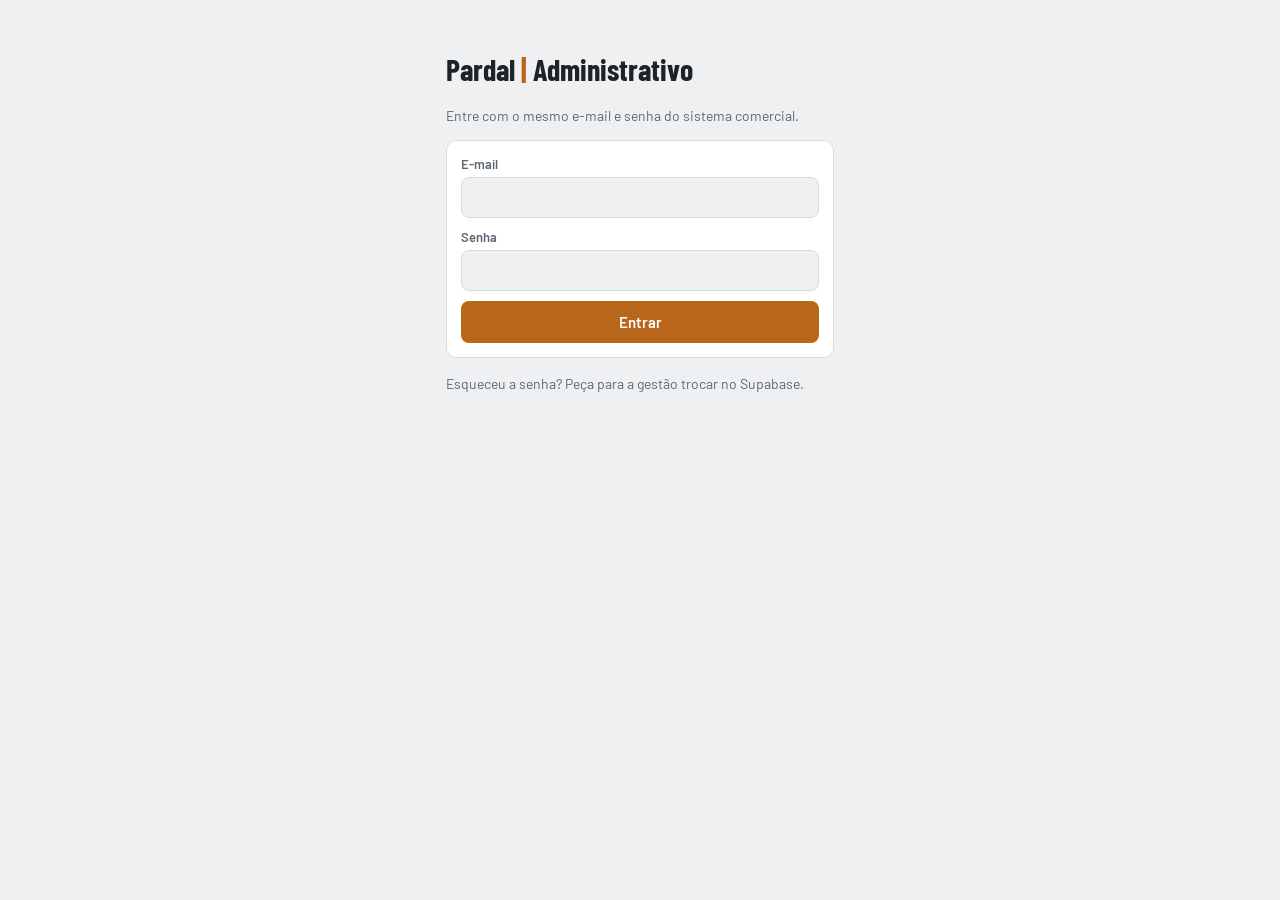
==== index.html @ dc708e0e "Add files via upload" ====
<!doctype html>
<html lang="pt-BR">
<head>
<meta charset="utf-8">
<meta name="viewport" content="width=device-width, initial-scale=1, viewport-fit=cover">
<meta name="theme-color" content="#22303c">
<title>Pardal | Administrativo</title>
<link rel="preconnect" href="https://fonts.googleapis.com">
<link rel="stylesheet" href="https://fonts.googleapis.com/css2?family=Barlow:wght@400;500;600;700&family=Barlow+Condensed:wght@600;700&display=swap">
<script src="./config.js"></script>
  <script type="module" crossorigin src="./index-BlwTa1eA.js"></script>
  <link rel="stylesheet" crossorigin href="./index-DKzhNEOh.css">
</head>
<body>
<div id="root"></div>
</body>
</html>
---- index-DKzhNEOh.css ----
:root{--bg:#eef0f2;--card:#ffffff;--fg:#1d2329;--muted:#5d6873;--line:#d7dce1;--accent:#b8661a;--accent-fg:#ffffff;--accent-soft:#f6e7d6;--ok:#2e7d4f;--ok-soft:#dff1e6;--warn:#a45a00;--warn-soft:#fdebd2;--bad:#b3261e;--bad-soft:#fbe0de;--info:#2f5f8a;--info-soft:#dfeaf5;--urg-bg:#b3261e;--urg-fg:#ffffff;--paper:#ffffff;--ink:#1d2329;--ink-2:#5d6873;--rule:#c9ced4;--head:#22303c;--head-fg:#f3f5f7;--f-display:"Barlow Condensed","Arial Narrow",Arial,sans-serif;--f-body:"Barlow",system-ui,-apple-system,"Segoe UI",Roboto,sans-serif}@media (prefers-color-scheme: dark){:root:not([data-theme=light]){--bg:#14191e;--card:#1d242b;--fg:#e8ecef;--muted:#9aa6b1;--line:#2f3942;--accent:#e08a3a;--accent-fg:#1a1208;--accent-soft:#3a2a1a;--ok:#6cc893;--ok-soft:#1d3426;--warn:#f0a94f;--warn-soft:#3b2b16;--bad:#f08c84;--bad-soft:#3d1f1d;--info:#8bb8e2;--info-soft:#1c2b3a;--urg-bg:#c9372c;--urg-fg:#ffffff;--head:#0f1418;--head-fg:#e8ecef;color-scheme:dark}}:root[data-theme=dark]{--bg:#14191e;--card:#1d242b;--fg:#e8ecef;--muted:#9aa6b1;--line:#2f3942;--accent:#e08a3a;--accent-fg:#1a1208;--accent-soft:#3a2a1a;--ok:#6cc893;--ok-soft:#1d3426;--warn:#f0a94f;--warn-soft:#3b2b16;--bad:#f08c84;--bad-soft:#3d1f1d;--info:#8bb8e2;--info-soft:#1c2b3a;--urg-bg:#c9372c;--urg-fg:#ffffff;--head:#0f1418;--head-fg:#e8ecef;color-scheme:dark}*{box-sizing:border-box}body{background:var(--bg);color:var(--fg);font-family:var(--f-body);font-size:16px;line-height:1.4}body:before{content:"";position:fixed;inset:0 0 auto;height:env(safe-area-inset-top,0px);z-index:10;background:var(--head)}.app{max-width:520px;margin:0 auto;min-height:100vh;display:flex;flex-direction:column}header{position:sticky;top:env(safe-area-inset-top,0px);z-index:5;background:var(--head);color:var(--head-fg);padding-left:max(16px,env(safe-area-inset-left,0px));padding-right:max(16px,env(safe-area-inset-right,0px));padding-block:10px 12px}.brand{display:flex;justify-content:space-between;align-items:center;gap:8px}.brand h1{font-family:var(--f-display);font-size:22px;margin:0;letter-spacing:.02em;text-wrap:balance}.brand h1 span{color:var(--accent)}.role{display:flex;background:#ffffff1a;border-radius:8px;padding:3px}.role button{border:0;background:none;color:var(--head-fg);font:600 13px var(--f-body);padding:6px 10px;border-radius:6px;cursor:pointer}.role button.on{background:var(--accent);color:var(--accent-fg)}.clock{display:flex;align-items:center;gap:6px;margin-top:8px;font-size:13px;opacity:.95;flex-wrap:wrap}.clock b{font-variant-numeric:tabular-nums;font-size:15px}.clock button{border:1px solid rgba(255,255,255,.3);background:none;color:var(--head-fg);border-radius:6px;padding:3px 8px;font:600 13px var(--f-body);cursor:pointer}.demo{background:var(--info-soft);color:var(--info);font-size:13px;padding:8px max(16px,env(safe-area-inset-right,0px)) 8px max(16px,env(safe-area-inset-left,0px))}main{flex:1;padding-left:max(16px,env(safe-area-inset-left,0px));padding-right:max(16px,env(safe-area-inset-right,0px));padding-block:14px 96px;display:flex;flex-direction:column;gap:14px}h2{font-family:var(--f-display);font-size:24px;margin:0;text-wrap:balance}h3{font-size:15px;margin:0;text-transform:uppercase;letter-spacing:.06em;color:var(--muted)}.sub{color:var(--muted);font-size:14px;margin:2px 0 0}.progress{height:8px;background:var(--line);border-radius:4px;overflow:hidden}.progress i{display:block;height:100%;background:var(--ok)}.list{display:flex;flex-direction:column;background:var(--card);border:1px solid var(--line);border-radius:10px;overflow:hidden}.task{display:grid;grid-template-columns:52px 1fr auto;gap:10px;align-items:center;padding:12px;border-top:1px solid var(--line);cursor:pointer;background:none;border-left:0;border-right:0;border-bottom:0;text-align:left;color:inherit;font:inherit;width:100%}.task:first-child{border-top:0}.task:focus-visible,button:focus-visible,input:focus-visible,select:focus-visible{outline:2px solid var(--accent);outline-offset:2px}.task .h{font-variant-numeric:tabular-nums;font-weight:700;font-size:15px}.task .t{font-weight:600;min-width:0}.task .d{font-size:13px;color:var(--muted);margin-top:2px}.task.agora{background:var(--accent-soft)}.pill{font-size:12px;font-weight:700;padding:4px 8px;border-radius:20px;white-space:nowrap}.p-ok{background:var(--ok-soft);color:var(--ok)}.p-late{background:var(--warn-soft);color:var(--warn)}.p-bad{background:var(--bad-soft);color:var(--bad)}.p-now{background:var(--accent);color:var(--accent-fg)}.p-wait{background:var(--line);color:var(--muted)}.stats{display:grid;grid-template-columns:repeat(2,1fr);gap:10px}.stat{background:var(--card);border:1px solid var(--line);border-radius:10px;padding:12px}.stat b{display:block;font-family:var(--f-display);font-size:32px;font-variant-numeric:tabular-nums;line-height:1}.stat span{font-size:13px;color:var(--muted)}.btn{border:0;border-radius:8px;padding:12px 14px;font:600 15px var(--f-body);cursor:pointer;background:var(--accent);color:var(--accent-fg)}.btn.sec{background:var(--card);color:var(--fg);border:1px solid var(--line)}.btn.bad{background:var(--bad-soft);color:var(--bad)}.btn.small{padding:7px 10px;font-size:13px}.row{display:flex;gap:8px;flex-wrap:wrap}.row>*{flex:1 1 auto}.card{background:var(--card);border:1px solid var(--line);border-radius:10px;padding:14px;display:flex;flex-direction:column;gap:10px}label{font-size:13px;font-weight:600;color:var(--muted);display:flex;flex-direction:column;gap:4px}input,select,textarea{font:16px var(--f-body);padding:10px;border:1px solid var(--line);border-radius:8px;background:var(--bg);color:var(--fg);width:100%;min-width:0}.days{display:flex;gap:6px;flex-wrap:wrap}.days button{width:40px;height:40px;border-radius:50%;border:1px solid var(--line);background:var(--bg);color:var(--fg);font:700 14px var(--f-body);cursor:pointer}.days button.on{background:var(--accent);color:var(--accent-fg);border-color:var(--accent)}.switch{display:flex;align-items:center;gap:10px;font-size:15px;color:var(--fg);font-weight:500;flex-direction:row}.switch input{width:22px;height:22px}.item{display:grid;grid-template-columns:auto 1fr auto;gap:10px;align-items:center;padding:10px 0;border-top:1px solid var(--line)}.item:first-child{border-top:0}.item input[type=checkbox]{width:24px;height:24px}.item .n{font-weight:600}.item .m{font-size:13px;color:var(--muted)}.item.done .n{text-decoration:line-through;color:var(--muted)}.x{border:0;background:none;color:var(--muted);font-size:20px;cursor:pointer;padding:4px 8px}nav{position:fixed;bottom:0;left:0;right:0;background:var(--card);border-top:1px solid var(--line);display:flex;justify-content:center;padding-bottom:env(safe-area-inset-bottom,0px);padding-left:env(safe-area-inset-left,0px);padding-right:env(safe-area-inset-right,0px);z-index:5}nav .in{display:flex;max-width:520px;width:100%}nav button{flex:1;min-width:0;border:0;background:none;color:var(--muted);font:600 12px var(--f-body);padding:10px 2px 12px;cursor:pointer;border-top:3px solid transparent}nav button.on{color:var(--accent);border-top-color:var(--accent)}nav svg{display:block;margin:0 auto 3px;width:22px;height:22px}.sheet-bg{position:fixed;top:0;right:0;bottom:0;left:0;background:#00000073;z-index:20;display:flex;align-items:flex-end;justify-content:center}.sheet{background:var(--bg);width:100%;max-width:520px;max-height:88vh;overflow:auto;border-radius:16px 16px 0 0;padding-left:max(16px,env(safe-area-inset-left,0px));padding-right:max(16px,env(safe-area-inset-right,0px));padding-block:16px calc(20px + env(safe-area-inset-bottom,0px));display:flex;flex-direction:column;gap:12px}.sheet .top{display:flex;justify-content:space-between;align-items:flex-start;gap:8px}.soon{display:grid;grid-template-columns:1fr auto;gap:8px;align-items:center;padding:12px;border-top:1px solid var(--line)}.soon:first-child{border-top:0}.soon .m{font-size:13px;color:var(--muted)}.hist{display:grid;grid-template-columns:1fr auto auto auto;gap:6px 12px;font-size:14px;font-variant-numeric:tabular-nums;align-items:center}.hist .hd{font-size:12px;color:var(--muted);font-weight:700;text-transform:uppercase;letter-spacing:.05em}.empty{color:var(--muted);font-size:14px;padding:12px;text-align:center}.toast{position:fixed;left:50%;transform:translate(-50%);bottom:calc(84px + env(safe-area-inset-bottom,0px));background:var(--head);color:var(--head-fg);padding:10px 16px;border-radius:8px;font-size:14px;z-index:30}.brand{flex-wrap:wrap}.urg-b{display:flex;gap:12px;align-items:center;justify-content:space-between;background:var(--urg-bg);color:var(--urg-fg);border-radius:10px;padding:12px 14px}.urg-b>div{min-width:0}.urg-b small{opacity:.9}.urg-b .btn{background:var(--urg-fg);color:var(--urg-bg);flex:none}.badge{display:inline-block;background:var(--urg-bg);color:var(--urg-fg);border-radius:10px;font-size:11px;padding:0 6px;margin-left:4px;font-variant-numeric:tabular-nums}.peds{display:flex;flex-direction:column;gap:8px}.ped{background:var(--card);border:1px solid var(--line);border-radius:10px;padding:12px;display:flex;flex-direction:column;gap:6px}.ped.u{border:2px solid var(--bad)}.ped-h{display:flex;justify-content:space-between;gap:8px;align-items:flex-start}.ped .m,.switch .m{font-size:13px;color:var(--muted);font-weight:400}.lbl{font-size:13px;font-weight:600;color:var(--muted)}.chips{display:flex;gap:8px;flex-wrap:wrap;margin-top:6px}.chips button{border:1px solid var(--line);background:var(--bg);color:var(--fg);border-radius:20px;padding:8px 14px;font:600 14px var(--f-body);cursor:pointer}.chips button.on{background:var(--accent);color:var(--accent-fg);border-color:var(--accent)}.steps{display:flex;gap:4px;list-style:none;padding:0;margin:0;flex-wrap:wrap}.steps li{flex:1 1 70px;font-size:12px;padding:6px;border-radius:6px;background:var(--line);color:var(--muted);text-align:center;font-variant-numeric:tabular-nums}.steps li.on{background:var(--ok-soft);color:var(--ok);font-weight:700}.msg{white-space:pre-wrap;background:var(--bg);border:1px solid var(--line);border-radius:8px;padding:10px;font-size:14px}a.btn{display:inline-flex;align-items:center;justify-content:center;text-decoration:none}.lnk{background:none;border:0;padding:0;color:inherit;font:inherit;text-align:left;cursor:pointer;text-decoration:underline;text-decoration-color:var(--line);text-underline-offset:3px}.conf{background:var(--accent-soft);border-radius:8px;padding:10px;display:flex;flex-direction:column;gap:8px}.arte-row{display:flex;gap:12px;align-items:center;flex-wrap:wrap}.arte-row img{width:96px;height:96px;border-radius:8px;object-fit:cover}.arte-big{width:100%;max-width:360px;border-radius:10px;align-self:center}.go{width:100%;background:none;border:0;border-top:1px solid var(--line);text-align:left;color:inherit;font:inherit;cursor:pointer}.list .go:first-child{border-top:0}.rg{display:grid;grid-template-columns:repeat(auto-fit,minmax(140px,1fr));gap:8px}.res{border:0}.res.ok{background:var(--ok-soft);color:var(--ok)}.res.dif{background:var(--warn-soft);color:var(--warn)}.thumb{width:44px;height:56px;border:1px solid var(--line);border-radius:6px;background:var(--bg);padding:0;overflow:hidden;font:10px var(--f-body);color:var(--muted);cursor:pointer}.thumb img{width:100%;height:100%;object-fit:cover;display:block}details summary{cursor:pointer;color:var(--accent);font-weight:600;font-size:14px;padding:4px 0}.recibo{background:var(--card);border:1px solid var(--line);border-radius:4px;padding:20px;display:flex;flex-direction:column;gap:12px}.rc-h{display:flex;justify-content:space-between;align-items:baseline;gap:8px;flex-wrap:wrap}.rc-h b{font-family:var(--f-display);font-size:26px;letter-spacing:.08em}.rc-h span{font-family:var(--f-display);font-size:22px;border:1px solid var(--fg);padding:2px 10px;font-variant-numeric:tabular-nums}.rc-t{font-size:12px;font-weight:700;letter-spacing:.08em;color:var(--muted)}.recibo p{margin:0;line-height:1.6}.rc-ass{margin:36px auto 0;width:80%;border-top:1px solid var(--fg);text-align:center;padding-top:6px;font-size:14px}.cred{font-weight:700;padding:8px 10px;border-radius:8px}.cred.ok{background:var(--ok-soft);color:var(--ok)}.cred.no{background:var(--bad-soft);color:var(--bad)}.calc{font-size:14px;color:var(--ok);font-weight:600}.btn.ok{background:var(--ok);color:var(--card)}.a4{background:var(--paper);color:var(--ink);border:1px solid var(--line);box-shadow:0 2px 10px #00000026;padding:22px 20px;display:flex;flex-direction:column;gap:12px;font-size:12px;overflow-x:auto}.a4 .fotos{display:grid;grid-template-columns:repeat(auto-fill,minmax(110px,1fr));gap:8px}.a4 .fotos figure{margin:0;font-size:10px;color:var(--ink-2)}.a4 .ass{display:grid;grid-template-columns:1fr 1fr;gap:24px;margin-top:28px}@media (prefers-reduced-motion:no-preference){.urg-b{animation:pulse .8s ease-in-out infinite alternate}@keyframes pulse{to{filter:brightness(1.3)}}}@media (prefers-reduced-motion:no-preference){.sheet{animation:up .18s ease-out}@keyframes up{0%{transform:translateY(30px);opacity:.6}}}.who{display:flex;align-items:center;gap:8px;font-size:13px;flex-wrap:wrap}.who button{border:1px solid rgba(255,255,255,.3);background:none;color:var(--head-fg);border-radius:6px;padding:4px 10px;font:600 13px var(--f-body);cursor:pointer}.login{max-width:420px;margin:0 auto;padding-block:40px;padding-left:max(16px,env(safe-area-inset-left,0px));padding-right:max(16px,env(safe-area-inset-right,0px));display:flex;flex-direction:column;gap:14px}.login h1{font-family:var(--f-display);font-size:30px;margin:0}.login h1 span{color:var(--accent)}.btn:disabled{opacity:.55;cursor:default}textarea{font:16px var(--f-body);padding:10px;border:1px solid var(--line);border-radius:8px;background:var(--bg);color:var(--fg);width:100%;min-width:0}.sound{background:var(--info-soft);color:var(--info);border:0;border-radius:10px;padding:10px 12px;text-align:left;font:500 14px var(--f-body);cursor:pointer}:root{--fase-lem:#2f6db5;--fase-lem-s:#e1ecf8;--fase-c1:#9a7b00;--fase-c1-s:#fbf3cf;--fase-c2:#c46a00;--fase-c2-s:#fde8cf;--fase-c3:#c2410c;--fase-c3-s:#fbdccb;--fase-prot:#b3261e;--fase-prot-s:#f9d9d6;--fase-neg:#6d4bb5;--fase-neg-s:#ebe3f8;--fase-ok:#2e7d4f;--fase-ok-s:#dff1e6;--fase-neu:#5d6873;--fase-neu-s:#e6e9ec}@media (prefers-color-scheme: dark){:root:not([data-theme=light]){--fase-lem:#8cb8ec;--fase-lem-s:#1b2a3c;--fase-c1:#e8cf5e;--fase-c1-s:#332c12;--fase-c2:#f3a54d;--fase-c2-s:#3a2814;--fase-c3:#f08a5d;--fase-c3-s:#3d2115;--fase-prot:#f08c84;--fase-prot-s:#3d1f1d;--fase-neg:#b9a1ee;--fase-neg-s:#2a2240;--fase-ok:#6cc893;--fase-ok-s:#1d3426;--fase-neu:#9aa6b1;--fase-neu-s:#262e36}}:root[data-theme=dark]{--fase-lem:#8cb8ec;--fase-lem-s:#1b2a3c;--fase-c1:#e8cf5e;--fase-c1-s:#332c12;--fase-c2:#f3a54d;--fase-c2-s:#3a2814;--fase-c3:#f08a5d;--fase-c3-s:#3d2115;--fase-prot:#f08c84;--fase-prot-s:#3d1f1d;--fase-neg:#b9a1ee;--fase-neg-s:#2a2240;--fase-ok:#6cc893;--fase-ok-s:#1d3426;--fase-neu:#9aa6b1;--fase-neu-s:#262e36}.pill.fz-lem{background:var(--fase-lem-s);color:var(--fase-lem)}.ped.fz-lem,.task.fz-lem{border-left:6px solid var(--fase-lem)}.pill.fz-c1{background:var(--fase-c1-s);color:var(--fase-c1)}.ped.fz-c1,.task.fz-c1{border-left:6px solid var(--fase-c1)}.pill.fz-c2{background:var(--fase-c2-s);color:var(--fase-c2)}.ped.fz-c2,.task.fz-c2{border-left:6px solid var(--fase-c2)}.pill.fz-c3{background:var(--fase-c3-s);color:var(--fase-c3)}.ped.fz-c3,.task.fz-c3{border-left:6px solid var(--fase-c3)}.pill.fz-prot{background:var(--fase-prot-s);color:var(--fase-prot)}.ped.fz-prot,.task.fz-prot{border-left:6px solid var(--fase-prot)}.pill.fz-neg{background:var(--fase-neg-s);color:var(--fase-neg)}.ped.fz-neg,.task.fz-neg{border-left:6px solid var(--fase-neg)}.pill.fz-ok{background:var(--fase-ok-s);color:var(--fase-ok)}.ped.fz-ok,.task.fz-ok{border-left:6px solid var(--fase-ok)}.pill.fz-neu{background:var(--fase-neu-s);color:var(--fase-neu)}.ped.fz-neu,.task.fz-neu{border-left:6px solid var(--fase-neu)}.legenda{display:flex;flex-wrap:wrap;gap:6px}.legenda .pill{font-size:11px;padding:3px 8px}:root{--paper:#ffffff;--ink:#1d2329;--ink-2:#5d6873;--rule:#c9ced4}.rel-bg{position:fixed;top:0;right:0;bottom:0;left:0;z-index:40;background:var(--bg);overflow:auto;padding:max(12px,env(safe-area-inset-top,0px)) max(12px,env(safe-area-inset-right,0px)) 40px max(12px,env(safe-area-inset-left,0px))}.rel-barra{max-width:820px;margin:0 auto 12px;display:flex;flex-direction:column;gap:8px;background:var(--card);border:1px solid var(--line);border-radius:10px;padding:12px}.print-area{max-width:820px;margin:0 auto}.a4{background:var(--paper);color:var(--ink);border:1px solid var(--line);box-shadow:0 2px 10px #00000026;padding:22px 20px;display:flex;flex-direction:column;gap:12px;font-size:12px;overflow-x:auto;margin-bottom:16px}.a4 .rh{display:flex;justify-content:space-between;align-items:flex-end;gap:10px;border-bottom:2px solid var(--ink);padding-bottom:8px;flex-wrap:wrap}.a4 .rh b{font-family:var(--f-display);font-size:20px;letter-spacing:.04em}.a4 .rh span{color:var(--ink-2);font-size:11px;text-align:right}.a4 h4{margin:0;font-size:15px}.a4 table{border-collapse:collapse;width:100%;font-variant-numeric:tabular-nums}.a4 th,.a4 td{border-bottom:1px solid var(--rule);padding:5px 4px;text-align:left;white-space:nowrap}.a4 th{font-size:10px;text-transform:uppercase;letter-spacing:.05em;color:var(--ink-2)}.a4 td.r,.a4 th.r{text-align:right}.a4 tfoot td{font-weight:700;border-top:2px solid var(--ink);border-bottom:0}.a4 .rs{display:grid;grid-template-columns:repeat(auto-fit,minmax(120px,1fr));gap:8px}.a4 .rs div{border:1px solid var(--rule);padding:6px 8px}.a4 .rs small{display:block;color:var(--ink-2);font-size:10px}.a4 .rs b{font-size:14px}.a4 .rf{color:var(--ink-2);font-size:10px;border-top:1px solid var(--rule);padding-top:6px}.a4 .fotos{display:grid;grid-template-columns:repeat(auto-fill,minmax(150px,1fr));gap:8px}.a4 .fotos figure{margin:0;font-size:10px;color:var(--ink-2);break-inside:avoid}.a4 .fotos img{width:100%;border:1px solid var(--rule)}.a4 .ass{display:grid;grid-template-columns:1fr 1fr;gap:24px;margin-top:36px}.a4 .ass div{border-top:1px solid var(--ink);text-align:center;padding-top:4px;font-size:11px}.recibo-p{font-size:14px;line-height:1.7}.recibo-h{display:flex;justify-content:space-between;align-items:baseline;flex-wrap:wrap;gap:8px}.recibo-h b{font-family:var(--f-display);font-size:26px;letter-spacing:.08em}.recibo-h span{font-family:var(--f-display);font-size:22px;border:1px solid var(--ink);padding:2px 10px}.tbl{overflow-x:auto;background:var(--card);border:1px solid var(--line);border-radius:10px}.tbl table{border-collapse:collapse;width:100%;font-size:13px;font-variant-numeric:tabular-nums}.tbl th,.tbl td{padding:8px;border-top:1px solid var(--line);text-align:left;white-space:nowrap}.tbl th{border-top:0;font-size:11px;text-transform:uppercase;letter-spacing:.05em;color:var(--muted)}.fchk{display:grid;grid-template-columns:repeat(auto-fill,minmax(150px,1fr));gap:6px}.fchk label{flex-direction:row;align-items:center;gap:8px;color:var(--fg);font-weight:500;font-size:14px}.fchk input{width:20px;height:20px}@media print{@page{size:A4;margin:12mm}body.imprimindo{background:#fff}body.imprimindo .app,body.imprimindo nav,body.imprimindo .no-print,body.imprimindo .toast{display:none!important}body.imprimindo .rel-bg{position:static;padding:0;background:#fff;overflow:visible}.a4{box-shadow:none;border:0;padding:0;margin:0 0 8mm;color:#000;background:#fff;overflow:visible}.a4.quebra{page-break-after:always}}:root{--cat-geral:#5d6873;--cat-fin:#2e7d4f;--cat-cob:#c46a00;--cat-fis:#2f6db5;--cat-eq:#6d4bb5;--cat-pes:#c2185b;--cat-pes-s:#fbe3ee}@media (prefers-color-scheme: dark){:root:not([data-theme=light]){--cat-geral:#9aa6b1;--cat-fin:#6cc893;--cat-cob:#f3a54d;--cat-fis:#8cb8ec;--cat-eq:#b9a1ee;--cat-pes:#f48fb1;--cat-pes-s:#3a1f2b }}:root[data-theme=dark]{--cat-geral:#9aa6b1;--cat-fin:#6cc893;--cat-cob:#f3a54d;--cat-fis:#8cb8ec;--cat-eq:#b9a1ee;--cat-pes:#f48fb1;--cat-pes-s:#3a1f2b }.task.cat-geral{box-shadow:inset 6px 0 0 var(--cat-geral)}.task.cat-financeiro{box-shadow:inset 6px 0 0 var(--cat-fin)}.task.cat-cobranca{box-shadow:inset 6px 0 0 var(--cat-cob)}.task.cat-fiscal{box-shadow:inset 6px 0 0 var(--cat-fis)}.task.cat-equipe{box-shadow:inset 6px 0 0 var(--cat-eq)}.task.cat-pessoal{box-shadow:inset 6px 0 0 var(--cat-pes);background:var(--cat-pes-s)}.task[class*=cat-]{padding-left:18px}.cat-tag{display:inline-block;font-size:11px;font-weight:700;letter-spacing:.02em}.cat-tag.cat-geral{color:var(--cat-geral)}.cat-tag.cat-financeiro{color:var(--cat-fin)}.cat-tag.cat-cobranca{color:var(--cat-cob)}.cat-tag.cat-fiscal{color:var(--cat-fis)}.cat-tag.cat-equipe{color:var(--cat-eq)}.cat-tag.cat-pessoal{color:var(--cat-pes)}.leg-cat{display:flex;flex-wrap:wrap;gap:10px;font-size:12px}.leg-cat span{display:inline-flex;align-items:center;gap:5px}.leg-cat i{width:10px;height:10px;border-radius:3px;display:inline-block}.cal{display:grid;grid-template-columns:repeat(7,minmax(0,1fr));gap:3px}.cal .hd{font-size:11px;font-weight:700;color:var(--muted);text-align:center;padding:4px 0;text-transform:uppercase}.cal .dia{background:var(--card);border:1px solid var(--line);border-radius:6px;min-height:64px;padding:3px;display:flex;flex-direction:column;gap:2px;text-align:left;font:inherit;color:inherit;cursor:pointer;min-width:0;overflow:hidden}.cal .dia.fora{opacity:.35;cursor:default}.cal .dia.hoje{outline:2px solid var(--accent);outline-offset:-1px}.cal .dia b{font-size:12px;font-variant-numeric:tabular-nums}.cal .ev{font-size:10px;line-height:1.25;border-radius:3px;padding:1px 3px;white-space:nowrap;overflow:hidden;text-overflow:ellipsis;font-weight:600}.ev.e-sab{background:var(--ok-soft);color:var(--ok)}.ev.e-folga{background:var(--info-soft);color:var(--info)}.ev.e-pend{background:var(--warn-soft);color:var(--warn);border:1px dashed var(--warn)}.ev.e-med{background:var(--bad-soft);color:var(--bad)}.ev.e-falta{background:var(--bad);color:var(--card)}.ev.e-esc{background:var(--accent-soft);color:var(--accent)}.cal .mais{font-size:10px;color:var(--muted)}@media (min-width:700px){.cal .dia{min-height:96px}.cal .ev{font-size:11px}}.atest{display:flex;justify-content:space-between;align-items:center;gap:10px;padding:8px 0;border-top:1px solid var(--line)}.atest:first-of-type{border-top:0}
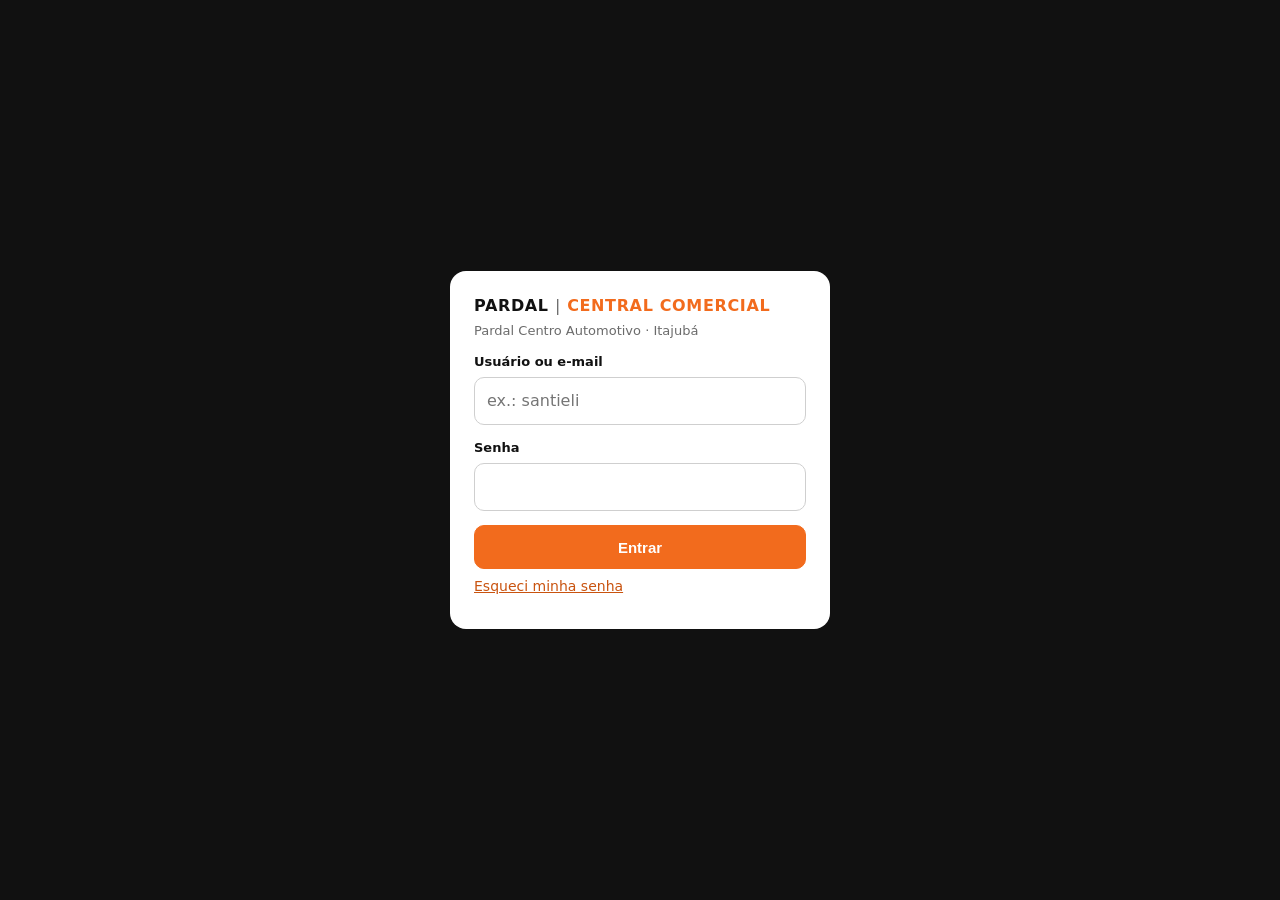
==== commit fdfc3a70: "Add files via upload" ====
--- a/index.html
+++ b/index.html
@@ -1,17 +1,17 @@
 <!doctype html>
 <html lang="pt-BR">
-<head>
-<meta charset="utf-8">
-<meta name="viewport" content="width=device-width, initial-scale=1, viewport-fit=cover">
-<meta name="theme-color" content="#22303c">
-<title>Pardal | Administrativo</title>
-<link rel="preconnect" href="https://fonts.googleapis.com">
-<link rel="stylesheet" href="https://fonts.googleapis.com/css2?family=Barlow:wght@400;500;600;700&family=Barlow+Condensed:wght@600;700&display=swap">
-<script src="./config.js"></script>
-  <script type="module" crossorigin src="./index-BlwTa1eA.js"></script>
-  <link rel="stylesheet" crossorigin href="./index-DKzhNEOh.css">
-</head>
-<body>
-<div id="root"></div>
-</body>
+  <head>
+    <meta charset="UTF-8" />
+    <meta name="viewport" content="width=device-width, initial-scale=1, viewport-fit=cover" />
+    <meta name="theme-color" content="#111111" />
+    <meta name="apple-mobile-web-app-capable" content="yes" />
+    <meta name="apple-mobile-web-app-title" content="Pardal" />
+    <meta name="robots" content="noindex, nofollow" />
+    <title>Pardal | Central Comercial</title>
+    <script type="module" crossorigin src="/index-DRaumdiI.js"></script>
+    <link rel="stylesheet" crossorigin href="/index-CIQeA9qI.css">
+  </head>
+  <body>
+    <div id="root"></div>
+  </body>
 </html>
--- a/index-CIQeA9qI.css
+++ b/index-CIQeA9qI.css
@@ -0,0 +1 @@
+:root{--preto: #111111;--branco: #ffffff;--laranja: #f26b1d;--laranja-escuro: #c9530f;--laranja-claro: #fdeee4;--cinza: #6b6b6b;--cinza-claro: #f3f3f3;--borda: #e3e3e3;--verde: #1d8a4c;--verde-claro: #e2f4ea;--vermelho: #d0312d;--vermelho-claro: #fbe4e3;--raio: 12px}*{box-sizing:border-box}html,body{margin:0}body{font-family:system-ui,-apple-system,Segoe UI,Roboto,Arial,sans-serif;background:var(--cinza-claro);color:var(--preto);font-size:15px;line-height:1.4;-webkit-text-size-adjust:100%;-webkit-tap-highlight-color:transparent}a{color:inherit}h1.pagina{font-size:22px;margin:4px 0 14px}h2.secao{font-size:13px;text-transform:uppercase;letter-spacing:.05em;color:var(--cinza);margin:22px 0 8px;display:flex;align-items:center;gap:8px}.app{min-height:100vh;padding-bottom:calc(68px + env(safe-area-inset-bottom))}.topo{position:sticky;top:0;z-index:20;background:var(--preto);color:var(--branco);display:flex;justify-content:space-between;align-items:center;gap:8px;padding:calc(10px + env(safe-area-inset-top)) 16px 10px}.marca{font-weight:800;letter-spacing:.04em;font-size:14px;white-space:nowrap}.marca span{color:var(--cinza);font-weight:400}.marca b{color:var(--laranja)}.usuario{display:flex;align-items:center;gap:10px;min-width:0}.usuario .nome{font-size:12px;color:#bbb;overflow:hidden;text-overflow:ellipsis;white-space:nowrap}.sair{background:none;border:1px solid #444;color:#fff;border-radius:8px;padding:6px 10px;font-size:13px}.menu{position:fixed;left:0;right:0;bottom:0;z-index:20;display:flex;background:var(--branco);border-top:1px solid var(--borda);padding-bottom:env(safe-area-inset-bottom)}.menu a{flex:1;min-width:0;display:flex;flex-direction:column;align-items:center;gap:2px;padding:8px 2px;font-size:10.5px;color:var(--cinza);text-decoration:none}.menu a span{overflow:hidden;text-overflow:ellipsis;white-space:nowrap;max-width:100%}.menu a.ativo{color:var(--laranja);font-weight:700}.conteudo{padding:16px;max-width:1180px;margin:0 auto}@media (max-width: 380px){.marca b{display:none}}@media (min-width: 900px){.app{padding-bottom:0;padding-left:210px}.topo{padding-left:226px;margin-left:-210px}.menu{top:0;bottom:0;right:auto;width:210px;flex-direction:column;border-top:0;border-right:1px solid var(--borda);padding-top:70px}.menu a{flex:none;flex-direction:row;gap:12px;padding:12px 20px;font-size:15px}.conteudo{padding:24px}}.card{background:var(--branco);border:1px solid var(--borda);border-radius:var(--raio);padding:14px;margin-bottom:10px}.card.clicavel{cursor:pointer}.card.urgente{border-left:4px solid var(--vermelho)}.card.atrasado{border-left:4px solid var(--laranja)}.card.ok{border-left:4px solid var(--verde)}.linha{display:flex;justify-content:space-between;align-items:flex-start;gap:10px}.linha>:first-child{min-width:0}.titulo{font-weight:700;font-size:16px;overflow-wrap:anywhere}.sub{color:var(--cinza);font-size:13px;overflow-wrap:anywhere}.valor{font-weight:800;font-size:17px;white-space:nowrap}.meta{display:flex;flex-wrap:wrap;gap:6px 12px;margin-top:6px;font-size:13px;color:#444}.desc{margin:8px 0 0;font-size:14px;white-space:pre-wrap;overflow-wrap:anywhere}.acoes{display:flex;flex-wrap:wrap;gap:8px;margin-top:12px}.grade2{display:grid;gap:10px}@media (min-width: 760px){.grade2{grid-template-columns:1fr 1fr}}.cols{display:grid;gap:16px}@media (min-width: 1000px){.cols{grid-template-columns:1fr 1fr}}.btn{min-height:44px;padding:0 16px;border-radius:10px;border:1px solid var(--preto);background:var(--branco);color:var(--preto);font-size:15px;font-weight:600;cursor:pointer;display:inline-flex;align-items:center;justify-content:center;gap:6px;text-decoration:none}.btn:disabled{opacity:.5;cursor:default}.btn.prim{background:var(--laranja);border-color:var(--laranja);color:var(--branco)}.btn.escuro{background:var(--preto);color:var(--branco)}.btn.ok{background:var(--verde);border-color:var(--verde);color:var(--branco)}.btn.perigo{border-color:var(--vermelho);color:var(--vermelho)}.btn.leve{border-color:var(--borda)}.btn.peq{min-height:38px;padding:0 12px;font-size:14px}.btn.bloco{width:100%}.btn-wa{border-color:#1d8a4c;color:#1d8a4c}.barra{display:flex;flex-wrap:wrap;gap:8px;align-items:center;justify-content:space-between;margin-bottom:12px}.campo{display:block;margin-bottom:14px}.rotulo{display:block;font-size:13px;font-weight:700;margin-bottom:6px}.dica{display:block;font-size:12px;color:var(--cinza);margin-top:4px}input,select,textarea{width:100%;min-height:48px;font:inherit;font-size:16px;padding:10px 12px;border:1px solid #cfcfcf;border-radius:10px;background:var(--branco);color:var(--preto)}textarea{min-height:80px;resize:vertical}input:focus,select:focus,textarea:focus{outline:2px solid var(--laranja);outline-offset:0;border-color:var(--laranja)}.form-card{background:var(--branco);border:1px solid var(--borda);border-radius:var(--raio);padding:16px;max-width:640px}.filtros{display:grid;grid-template-columns:repeat(auto-fit,minmax(150px,1fr));gap:8px;margin-bottom:12px}.filtros input,.filtros select{min-height:42px;font-size:15px}.chips{display:flex;gap:8px;overflow-x:auto;padding-bottom:2px;scrollbar-width:none}.chip{white-space:nowrap;border:1px solid #cfcfcf;background:var(--branco);border-radius:999px;padding:9px 14px;font-size:14px;cursor:pointer;color:var(--preto)}.chip.on{background:var(--preto);color:var(--branco);border-color:var(--preto)}.abas{display:flex;border-bottom:1px solid var(--borda);margin-bottom:14px;overflow-x:auto;scrollbar-width:none}.abas button{background:none;border:0;border-bottom:3px solid transparent;padding:12px 14px;font-size:15px;color:var(--cinza);white-space:nowrap;cursor:pointer}.abas button.on{color:var(--preto);border-bottom-color:var(--laranja);font-weight:700}.badge{display:inline-block;font-size:12px;font-weight:700;padding:3px 9px;border-radius:999px;background:var(--cinza-claro);color:#333;white-space:nowrap}.badge.laranja{background:var(--laranja-claro);color:var(--laranja-escuro)}.badge.verde{background:var(--verde-claro);color:var(--verde)}.badge.vermelho{background:var(--vermelho-claro);color:var(--vermelho)}.badge.escuro{background:var(--preto);color:var(--branco)}.kpis{display:grid;grid-template-columns:repeat(2,minmax(0,1fr));gap:10px}@media (min-width: 760px){.kpis{grid-template-columns:repeat(4,minmax(0,1fr))}}.kpi{background:var(--branco);border:1px solid var(--borda);border-radius:var(--raio);padding:12px 14px;min-width:0}.kpi .v{font-size:22px;font-weight:800;overflow-wrap:anywhere}.kpi .r{font-size:12.5px;color:var(--cinza)}.kpi.alerta-k{border-color:var(--vermelho)}.kpi.alerta-k .v{color:var(--vermelho)}.kpi.laranja-k .v{color:var(--laranja-escuro)}.tabela{width:100%;border-collapse:collapse;background:var(--branco);border-radius:var(--raio);overflow:hidden;font-size:14px}.tabela th,.tabela td{padding:10px;text-align:left;border-bottom:1px solid var(--borda)}.tabela th{font-size:12px;color:var(--cinza);text-transform:uppercase}.rolagem{overflow-x:auto;border:1px solid var(--borda);border-radius:var(--raio)}.kanban{display:flex;gap:12px;overflow-x:auto;scroll-snap-type:x mandatory;padding-bottom:10px;margin:0 -16px;padding-left:16px;padding-right:16px}.coluna{flex:0 0 86%;max-width:330px;scroll-snap-align:start;background:#e8e8e8;border-radius:var(--raio);padding:10px}.coluna h3{font-size:14px;margin:2px 4px 10px;display:flex;justify-content:space-between;gap:6px}.coluna .card{margin-bottom:8px}@media (min-width: 900px){.kanban{margin:0;padding-left:0;padding-right:0}.coluna{flex:0 0 250px}}.modal-fundo{position:fixed;top:0;right:0;bottom:0;left:0;z-index:50;background:#00000080;display:flex;align-items:flex-end;justify-content:center}.modal{background:var(--branco);width:100%;max-width:580px;max-height:92vh;overflow-y:auto;border-radius:16px 16px 0 0;padding:16px 16px calc(20px + env(safe-area-inset-bottom))}@media (min-width: 700px){.modal-fundo{align-items:center}.modal{border-radius:16px}}.modal-topo{display:flex;justify-content:space-between;align-items:center;margin-bottom:14px;gap:10px}.modal-topo h2{font-size:18px;margin:0}.fechar{background:var(--cinza-claro);border:0;border-radius:50%;width:36px;height:36px;font-size:22px;line-height:1;cursor:pointer;flex:none}.alerta{padding:10px 12px;border-radius:10px;font-size:14px;margin-bottom:12px;background:var(--laranja-claro);color:#6e3307;border:1px solid #f5c6a5}.alerta.erro{background:var(--vermelho-claro);color:#8b1c19;border-color:#f0b8b6}.alerta.ok{background:var(--verde-claro);color:#145c33;border-color:#b6e0c6}.carregando,.vazio{padding:24px;text-align:center;color:var(--cinza);background:var(--branco);border:1px dashed var(--borda);border-radius:var(--raio)}.em-breve{background:var(--branco);border:1px dashed #bbb;border-radius:var(--raio);padding:14px;margin-bottom:10px}.em-breve .titulo{margin-top:8px;font-size:15px}.demo{background:var(--preto);color:var(--laranja);text-align:center;font-size:12px;padding:4px;font-weight:700}.lista-busca{border:1px solid var(--borda);border-radius:10px;margin-top:6px;overflow:hidden}.lista-busca button{display:block;width:100%;text-align:left;background:var(--branco);border:0;border-bottom:1px solid var(--borda);padding:12px;cursor:pointer;font:inherit}.lista-busca button span{display:block;color:var(--cinza);font-size:13px}.selecionado{display:flex;justify-content:space-between;align-items:center;gap:10px;border:1px solid var(--laranja);background:var(--laranja-claro);border-radius:10px;padding:10px 12px}.historico{list-style:none;padding:0;margin:8px 0 0;font-size:13px}.historico li{padding:8px 0;border-bottom:1px solid var(--borda)}.historico li.sistema{color:var(--cinza);font-style:italic}.login{min-height:100vh;display:flex;align-items:center;justify-content:center;padding:20px;background:var(--preto)}.login .caixa{width:100%;max-width:380px;background:var(--branco);border-radius:16px;padding:24px}.login .marca{color:var(--preto);font-size:16px;margin-bottom:4px}.link{background:none;border:0;color:var(--laranja-escuro);font:inherit;font-size:14px;padding:8px 0;cursor:pointer;text-decoration:underline}.modal .chips,.form-card .chips{flex-wrap:wrap;overflow:visible}.ajuda{background:#fff8f2;border:1px solid #f5d2b8;border-radius:var(--raio);padding:12px 14px;margin-bottom:14px;font-size:14px}.ajuda-titulo{font-weight:800;margin-bottom:4px}.ajuda-texto{color:#4a3220}.ajuda-texto ol,.ajuda-texto ul{margin:6px 0 0;padding-left:20px}.ajuda .link{padding-bottom:0}.ajuda-reabrir{font-size:13px;padding:0 0 8px}.pergunta{border:0;padding:0;margin:0 0 16px}.pergunta legend{font-weight:800;font-size:15px;margin-bottom:8px;padding:0}.opcoes{display:grid;gap:8px}.opcao{display:flex;gap:12px;align-items:flex-start;text-align:left;width:100%;padding:12px 14px;border:2px solid var(--borda);border-radius:12px;background:var(--branco);font:inherit;color:var(--preto);cursor:pointer}.opcao small{display:block;color:var(--cinza);font-size:13px;margin-top:2px}.opcao.on{border-color:var(--laranja);background:var(--laranja-claro)}.opcao-marca{color:var(--laranja);font-size:18px;line-height:1.2}.passos{display:flex;list-style:none;padding:0;margin:0 0 16px;gap:4px}.passos li{flex:1;display:flex;flex-direction:column;align-items:center;gap:4px;font-size:11.5px;color:var(--cinza);text-align:center;position:relative}.passos li:not(:last-child):after{content:"";position:absolute;top:15px;left:calc(50% + 18px);right:calc(-50% + 18px);height:2px;background:var(--borda)}.passos .bola{width:30px;height:30px;border-radius:50%;display:flex;align-items:center;justify-content:center;font-weight:800;background:var(--cinza-claro);border:2px solid var(--borda);color:var(--cinza)}.passos li.atual .bola{background:var(--laranja);border-color:var(--laranja);color:#fff}.passos li.atual{color:var(--preto);font-weight:700}.passos li.feito .bola{background:var(--verde);border-color:var(--verde);color:#fff}.estrelas{display:flex;gap:6px}.estrelas button{font-size:36px;line-height:1;background:none;border:0;color:#d6d6d6;cursor:pointer;padding:2px}.estrelas button.on{color:var(--laranja)}.escala{display:flex;gap:8px;flex-wrap:wrap}.passo-card{border:2px solid var(--laranja);border-radius:var(--raio);padding:16px;background:#fff}.passo-card h3{margin:0 0 6px;font-size:17px}.mensagem-pronta{background:var(--cinza-claro);border-radius:10px;padding:10px 12px;font-size:14px;margin:10px 0;white-space:pre-wrap}.grande-num{font-size:28px;font-weight:800;line-height:1}.previa{background:var(--preto);color:#fff;border-radius:var(--raio);padding:14px;margin:12px 0}.previa .grande-num{color:var(--laranja)}.previa small{color:#bbb;display:block;margin-top:4px}.barra-progresso{height:10px;background:var(--cinza-claro);border-radius:999px;overflow:hidden;margin-top:8px}.barra-progresso>div{height:100%;background:var(--laranja);border-radius:999px}.barra-progresso.ok>div{background:var(--verde)}.posicao{width:36px;height:36px;border-radius:50%;background:var(--cinza-claro);display:flex;align-items:center;justify-content:center;font-weight:800;flex:none}.posicao.p1{background:var(--laranja);color:#fff}.regra-linha{display:flex;justify-content:space-between;gap:10px;padding:10px 0;border-bottom:1px solid var(--borda);align-items:center}.regra-linha:last-child{border-bottom:0}.pct{font-size:20px;font-weight:800;color:var(--laranja-escuro);white-space:nowrap}.chat{display:flex;flex-direction:column;gap:8px;margin-top:12px;max-height:50vh;overflow-y:auto;padding:4px;background:var(--cinza-claro);border-radius:var(--raio)}.bolha{max-width:85%;padding:8px 12px;border-radius:12px;font-size:14px;white-space:pre-wrap;overflow-wrap:anywhere}.bolha.entrada{background:var(--branco);align-self:flex-start;border:1px solid var(--borda)}.bolha.saida{background:#fff0e6;align-self:flex-end;border:1px solid #f5d2b8}.bolha-rodape{font-size:11.5px;color:var(--cinza);margin-top:4px}.integ-card{border-left:4px solid var(--borda)}.integ-card.ativa{border-left-color:var(--verde)}.checklist{margin:8px 0 0;padding-left:20px;font-size:14px}.checklist li{margin-bottom:4px}.faixa-demo{background:var(--laranja);color:#fff;font-size:13px;padding:6px 16px;display:flex;gap:10px;align-items:center;justify-content:space-between;flex-wrap:wrap}.faixa-demo button{background:#0003;color:#fff;border:0;border-radius:8px;padding:5px 10px;font:inherit;font-size:12.5px;cursor:pointer}.aviso-demo{position:fixed;left:16px;right:16px;bottom:calc(84px + env(safe-area-inset-bottom));z-index:100;background:var(--preto);color:#fff;padding:12px 14px;border-radius:12px;font-size:14px;opacity:0;transform:translateY(10px);transition:opacity .2s,transform .2s;pointer-events:none;max-width:560px;margin:0 auto}.aviso-demo.visivel{opacity:1;transform:none;pointer-events:auto}.aviso-demo{display:flex;gap:12px;align-items:center}.aviso-demo .aviso-texto{flex:1;min-width:0;overflow-wrap:anywhere}.aviso-demo button{background:var(--laranja);color:#fff;border:0;border-radius:8px;padding:8px 14px;font:inherit;font-weight:700;cursor:pointer;flex:none}.perfis-demo{display:grid;gap:10px}.perfis-demo button{text-align:left;padding:14px;border:2px solid var(--borda);border-radius:12px;background:#fff;font:inherit;cursor:pointer}.perfis-demo button:hover,.perfis-demo button:focus-visible{border-color:var(--laranja)}.perfis-demo b{display:block;font-size:16px}.perfis-demo span{color:var(--cinza);font-size:13px}.painel-resposta{margin-bottom:18px}.relogio{text-align:right;flex:none}.relogio b{display:block;font-size:22px;line-height:1;font-variant-numeric:tabular-nums}.relogio small{color:var(--cinza);font-size:11.5px}.card.tempo-ok .relogio b{color:var(--preto)}.card.tempo-cobrar{border-left:4px solid var(--laranja)}.card.tempo-cobrar .relogio b{color:var(--laranja-escuro)}.card.tempo-passar{border-left:4px solid var(--vermelho);background:#fff8f7}.card.tempo-passar .relogio b{color:var(--vermelho)}.kpi.link{text-decoration:none;color:inherit;display:block;position:relative}.kpi.link:after{content:"›";position:absolute;right:12px;top:10px;color:var(--cinza);font-size:20px}.grade3{display:grid;grid-template-columns:repeat(3,minmax(0,1fr));gap:8px}.grade3 .sub{font-size:12px}.grade3 b{font-variant-numeric:tabular-nums}.comp-rolagem{overflow-x:auto;-webkit-overflow-scrolling:touch;border:1px solid var(--borda);border-radius:var(--raio);background:var(--branco);margin-top:12px}.comp{border-collapse:separate;border-spacing:0;width:100%;font-size:13px}.comp th,.comp td{padding:8px 7px;text-align:right;border-bottom:1px solid var(--borda);white-space:nowrap;vertical-align:top;min-width:84px}.comp td small{white-space:normal;max-width:96px;margin-left:auto}.comp th{background:var(--preto);color:var(--branco);font-weight:700;position:sticky;top:0}.comp td small{display:block;color:var(--cinza);font-size:11px;font-weight:400;margin-top:2px}.comp .comp-ind{text-align:left;position:sticky;left:0;background:var(--branco);z-index:1;font-weight:600;min-width:92px;max-width:104px;white-space:normal;box-shadow:1px 0 0 var(--borda)}.comp th.comp-ind{background:var(--preto);z-index:2}.comp .comp-grupo td{background:var(--cinza-claro);color:var(--laranja-escuro);font-weight:700;text-align:left;font-size:12px;text-transform:uppercase;letter-spacing:.04em;position:sticky;left:0}.comp td.comp-top{background:var(--verde-claro);color:var(--verde)}.comp-alertas{margin:6px 0 0;padding-left:18px;font-size:14px}.comp-alertas li{margin:2px 0}.saldo-pts{background:var(--preto);color:#fff;border-radius:var(--raio);padding:16px;display:grid;grid-template-columns:1fr auto;gap:4px 12px;align-items:end}.saldo-pts .rot{color:#aaa;font-size:12px;text-transform:uppercase;letter-spacing:.06em}.saldo-pts .valor{font-size:32px;font-weight:800;line-height:1;font-variant-numeric:tabular-nums}.saldo-pts .valor small{font-size:14px;color:#aaa}.saldo-pts .nivel{text-align:right;font-size:26px;line-height:1}.saldo-pts .nivel b{display:block;font-size:13px;color:#f0c45a}.saldo-pts .linha2{grid-column:1 / -1;display:flex;flex-wrap:wrap;gap:4px 14px;font-size:13px;color:#ccc;margin-top:6px}.saldo-pts .linha2 b{color:#fff}.saldo-pts .prox{grid-column:1 / -1}.saldo-pts .barra-pts{background:#333}.saldo-pts .falta{color:#aaa}.desafio{display:grid;grid-template-columns:40px 1fr auto;gap:4px 12px;align-items:start}.desafio .ic{font-size:24px;line-height:40px;height:40px;text-align:center;background:var(--cinza-claro);border-radius:10px}.desafio.feito .ic{background:var(--verde-claro)}.desafio .nome{font-weight:700}.desafio .regra{font-size:13px;color:var(--cinza)}.desafio .pts{font-weight:800;color:var(--laranja-escuro);white-space:nowrap;font-size:14px}.desafio.feito .pts{color:var(--verde)}.desafio .progresso{grid-column:2 / -1;min-width:0}.barra-pts{height:8px;border-radius:99px;background:var(--cinza-claro);overflow:hidden;margin-top:6px}.barra-pts>div{height:100%;background:var(--laranja);border-radius:99px}.desafio.feito .barra-pts>div{background:var(--verde)}.falta{font-size:12px;color:var(--cinza);margin-top:3px}.desafio.feito .falta{color:var(--verde);font-weight:600}.premios{display:grid;grid-template-columns:1fr 1fr;gap:10px}.premio{display:flex;flex-direction:column;gap:4px;margin:0}.premio .e{font-size:28px}.premio .custo{font-weight:800;color:var(--laranja-escuro)}.premio .btn{margin-top:auto}.rank{display:grid;grid-template-columns:36px 1fr auto;gap:10px;align-items:center;padding:8px 0;border-bottom:1px solid var(--borda)}.rank.eu{background:var(--laranja-claro);margin:0 -14px;padding-left:14px;padding-right:14px}.tab-desafios{width:100%;border-collapse:collapse;font-size:14px}.tab-desafios td{padding:8px 4px;border-bottom:1px solid var(--borda);vertical-align:middle}.tab-desafios input{width:76px;text-align:right}@media (max-width: 420px){.premios{grid-template-columns:1fr}}.kpi.verde-k .v{color:var(--verde)}.icone-menu{position:relative;display:inline-flex}.bolinha{position:absolute;top:-6px;right:-10px;background:var(--vermelho);color:#fff;font-size:11px;line-height:1;min-width:18px;height:18px;border-radius:9px;display:grid;place-items:center;padding:0 4px;font-style:normal}.aviso-novo,.aviso-ativar{display:flex;flex-wrap:wrap;gap:8px;align-items:center;justify-content:space-between;padding:10px 16px;font-size:14px}.aviso-novo{background:var(--laranja);color:#fff;position:sticky;top:0;z-index:30}.aviso-novo .btn.leve{background:transparent;color:#fff;border-color:#fff9}.aviso-ativar{background:var(--laranja-claro);border-bottom:1px solid var(--borda)}.menu a span.icone-menu{overflow:visible}.aviso-novo.urgente{background:var(--vermelho)}.aviso-novo .btn.prim{background:#fff;color:var(--preto);border-color:#fff}.termometro{position:relative;height:10px;background:#ece8e2;border-radius:99px;margin:10px 0 6px;overflow:visible}.termometro>div{height:100%;border-radius:99px;transition:width .3s}.termometro.verde>div{background:var(--verde)}.termometro.laranja>div{background:var(--laranja)}.termometro.vermelho>div{background:var(--vermelho)}.termometro>span{position:absolute;top:-3px;width:2px;height:16px;background:var(--preto);opacity:.5}.dia-nav{display:flex;align-items:center;gap:8px;margin-bottom:10px}.dia-nav-centro{flex:1;display:flex;align-items:center;justify-content:center;gap:10px}.dia-nav-centro b{font-size:17px;text-transform:capitalize}.dia-nav-centro input{width:auto;max-width:150px}
